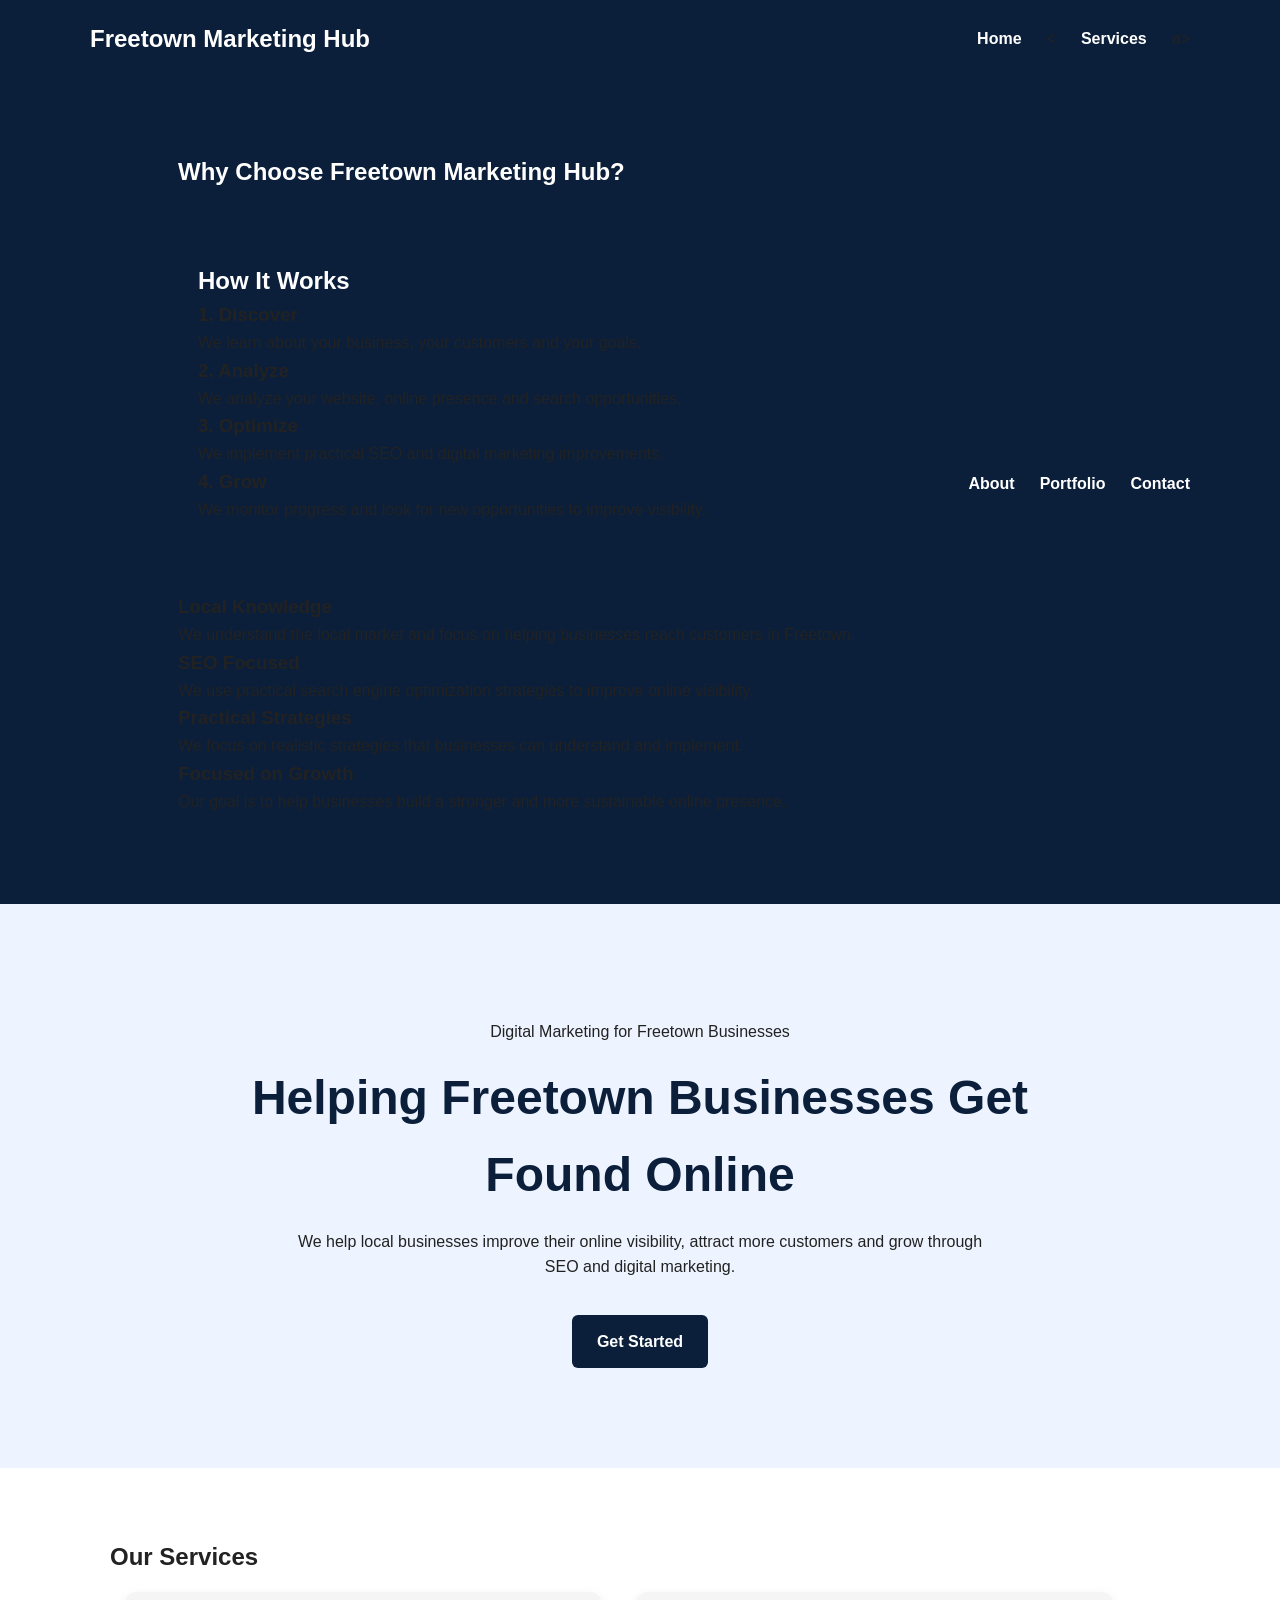
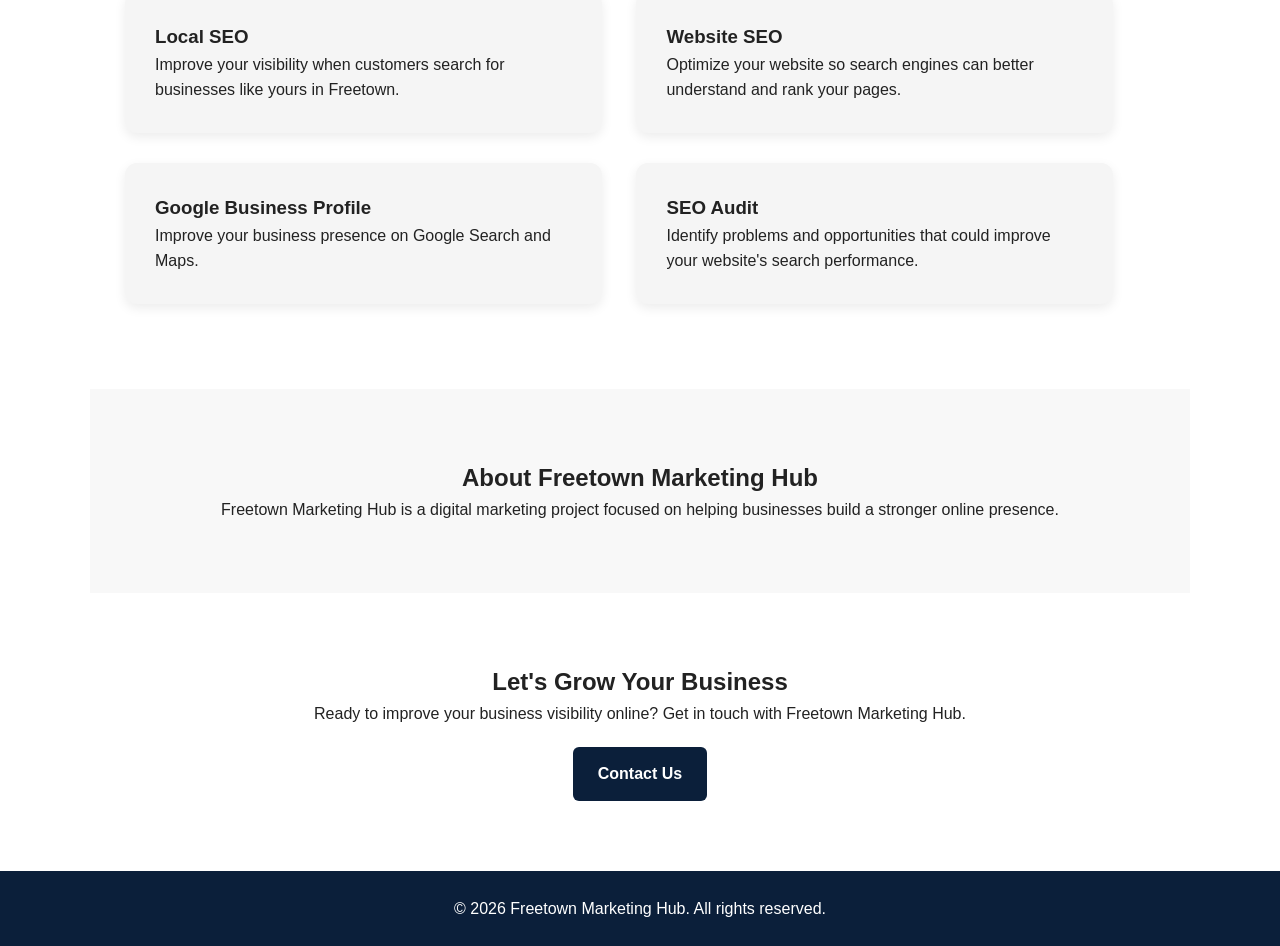
==== index.html @ ee0b2aad "Update index.html" ====
<!DOCTYPE html>
<html lang="en">
<head>
    <meta charset="UTF-8">
    <meta name="viewport" content="width=device-width, initial-scale=1.0">

    <title>Freetown Marketing Hub | Digital Marketing & SEO</title>

    <meta name="description" content="Freetown Marketing Hub helps businesses in Freetown improve their online visibility through SEO and digital marketing.">
</head>
<link rel="stylesheet" href="css/style.css">
<body>

    <!-- Navigation -->
    <header>
        <nav>
            <h2>Freetown Marketing Hub</h2>

            <a href="#home">Home</a>
            <<a href="services.html">Services</a>a>

                <section id="why choose us">

    <h2>Why Choose Freetown Marketing Hub?</h2>
<section>

    <h2>How It Works</h2>

    <article>
        <h3>1. Discover</h3>
        <p>
            We learn about your business, your customers and your goals.
        </p>
    </article>

    <article>
        <h3>2. Analyze</h3>
        <p>
            We analyze your website, online presence and search opportunities.
        </p>
    </article>

    <article>
        <h3>3. Optimize</h3>
        <p>
            We implement practical SEO and digital marketing improvements.
        </p>
    </article>

    <article>
        <h3>4. Grow</h3>
        <p>
            We monitor progress and look for new opportunities to improve visibility.
        </p>
    </article>

</section>
    <article>
        <h3>Local Knowledge</h3>
        <p>
            We understand the local market and focus on helping
            businesses reach customers in Freetown.
        </p>
    </article>

    <article>
        <h3>SEO Focused</h3>
        <p>
            We use practical search engine optimization strategies
            to improve online visibility.
        </p>
    </article>

    <article>
        <h3>Practical Strategies</h3>
        <p>
            We focus on realistic strategies that businesses
            can understand and implement.
        </p>
    </article>

    <article>
        <h3>Focused on Growth</h3>
        <p>
            Our goal is to help businesses build a stronger
            and more sustainable online presence.
        </p>
    </article>

                </section>
            <a href="about.html">About</a>
            <a href="portfolio.html">Portfolio</a>
            <a href="#contact">Contact</a>
        </nav>
    </header>


    <!-- Hero Section -->
    <main>

        <section id="home">

            <p>Digital Marketing for Freetown Businesses</p>

            <h1>Helping Freetown Businesses Get Found Online</h1>

            <p>
                We help local businesses improve their online visibility,
                attract more customers and grow through SEO and digital marketing.
            </p>

            <a href="#contact">Get Started</a>

        </section>


        <!-- Services -->
        <section id="services">

            <h2>Our Services</h2>

            <article>
                <h3>Local SEO</h3>
                <p>
                    Improve your visibility when customers search for
                    businesses like yours in Freetown.
                </p>
            </article>

            <article>
                <h3>Website SEO</h3>
                <p>
                    Optimize your website so search engines can better
                    understand and rank your pages.
                </p>
            </article>

            <article>
                <h3>Google Business Profile</h3>
                <p>
                    Improve your business presence on Google Search and Maps.
                </p>
            </article>

            <article>
                <h3>SEO Audit</h3>
                <p>
                    Identify problems and opportunities that could improve
                    your website's search performance.
                </p>
            </article>

        </section>


        <!-- About -->
        <section id="about">

            <h2>About Freetown Marketing Hub</h2>

            <p>
                Freetown Marketing Hub is a digital marketing project
                focused on helping businesses build a stronger online presence.
            </p>

        </section>


        <!-- Contact -->
        <section id="contact">

            <h2>Let's Grow Your Business</h2>

            <p>
                Ready to improve your business visibility online?
                Get in touch with Freetown Marketing Hub.
            </p>

            <a href="mailto:your@email.com">Contact Us</a>

        </section>

    </main>


    <!-- Footer -->
    <footer>

        <p>
            © 2026 Freetown Marketing Hub. All rights reserved.
        </p>

    </footer>

</body>
                </html>
---- css/style.css ----
* {
    margin: 0;
    padding: 0;
    box-sizing: border-box;
}

body {
    font-family: Arial, sans-serif;
    line-height: 1.6;
    color: #222;
    background: #ffffff;
}

header {
    background: #0b1f3a;
    padding: 20px;
}

nav {
    max-width: 1100px;
    margin: auto;
    display: flex;
    align-items: center;
    gap: 25px;
    flex-wrap: wrap;
}

nav h2 {
    color: #ffffff;
    margin-right: auto;
}

nav a {
    color: #ffffff;
    text-decoration: none;
    font-weight: bold;
}

nav a:hover {
    text-decoration: underline;
}

section {
    max-width: 1100px;
    margin: auto;
    padding: 70px 20px;
}

#home {
    background: #eef4ff;
    max-width: none;
    text-align: center;
    padding: 100px 20px;
}

#home h1 {
    max-width: 800px;
    margin: 15px auto;
    font-size: 48px;
    color: #0b1f3a;
}

#home p {
    max-width: 700px;
    margin: 15px auto;
}

#home a,
#contact a {
    display: inline-block;
    margin-top: 20px;
    padding: 14px 25px;
    background: #0b1f3a;
    color: #ffffff;
    text-decoration: none;
    border-radius: 6px;
    font-weight: bold;
}

#services article {
    display: inline-block;
    vertical-align: top;
    width: 45%;
    margin: 15px;
    padding: 30px;
    background: #f5f5f5;
    border-radius: 12px;
    text-align: left;
    box-shadow: 0 4px 12px rgba(0, 0, 0, 0.08);
    transition: transform 0.2s ease;
}

#services article:hover {
    transform: translateY(-5px);
}

#about {
    background: #f8f8f8;
    text-align: center;
}

#contact {
    text-align: center;
}

footer {
    background: #0b1f3a;
    color: #ffffff;
    text-align: center;
    padding: 25px;
}

@media (max-width: 700px) {

    nav {
        flex-direction: column;
    }

    nav h2 {
        margin-right: 0;
    }

    #home h1 {
        font-size: 36px;
    }

    #services article {
        width: 100%;
        margin: 10px 0;
    }
  }
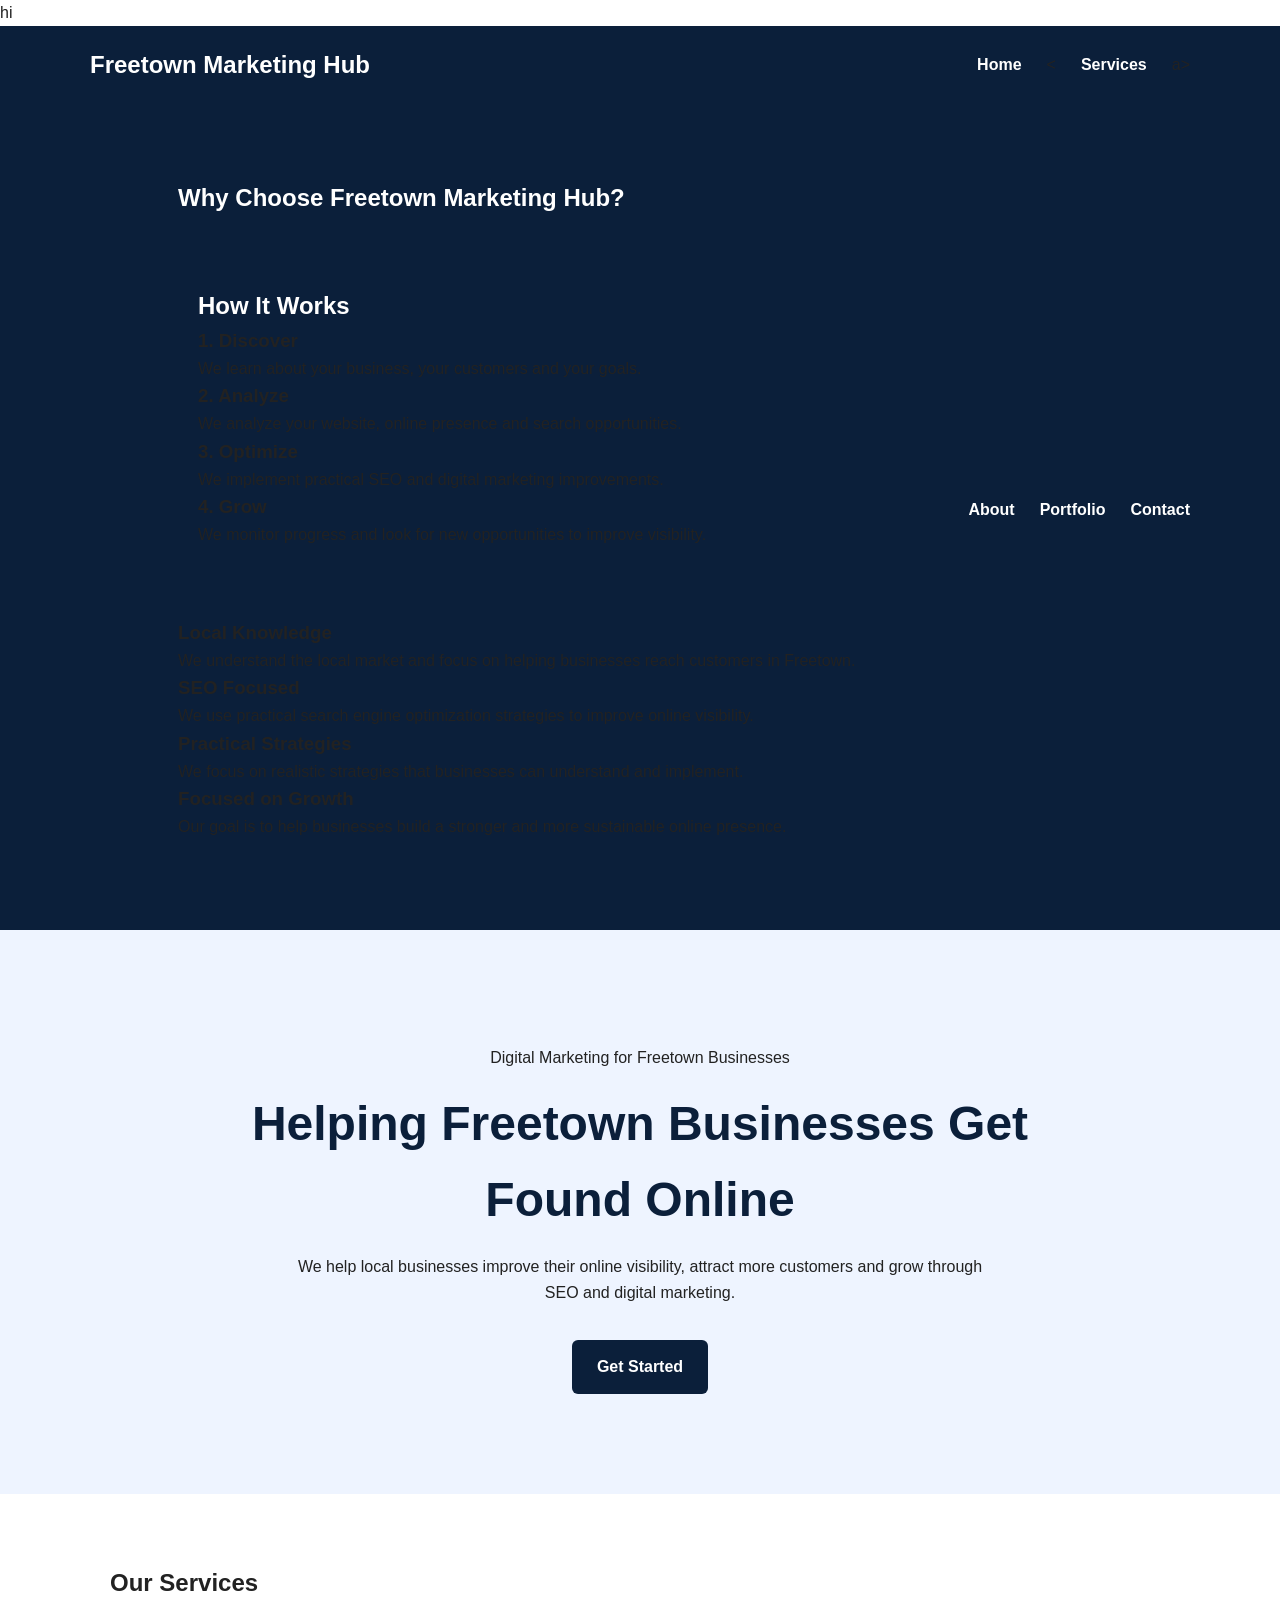
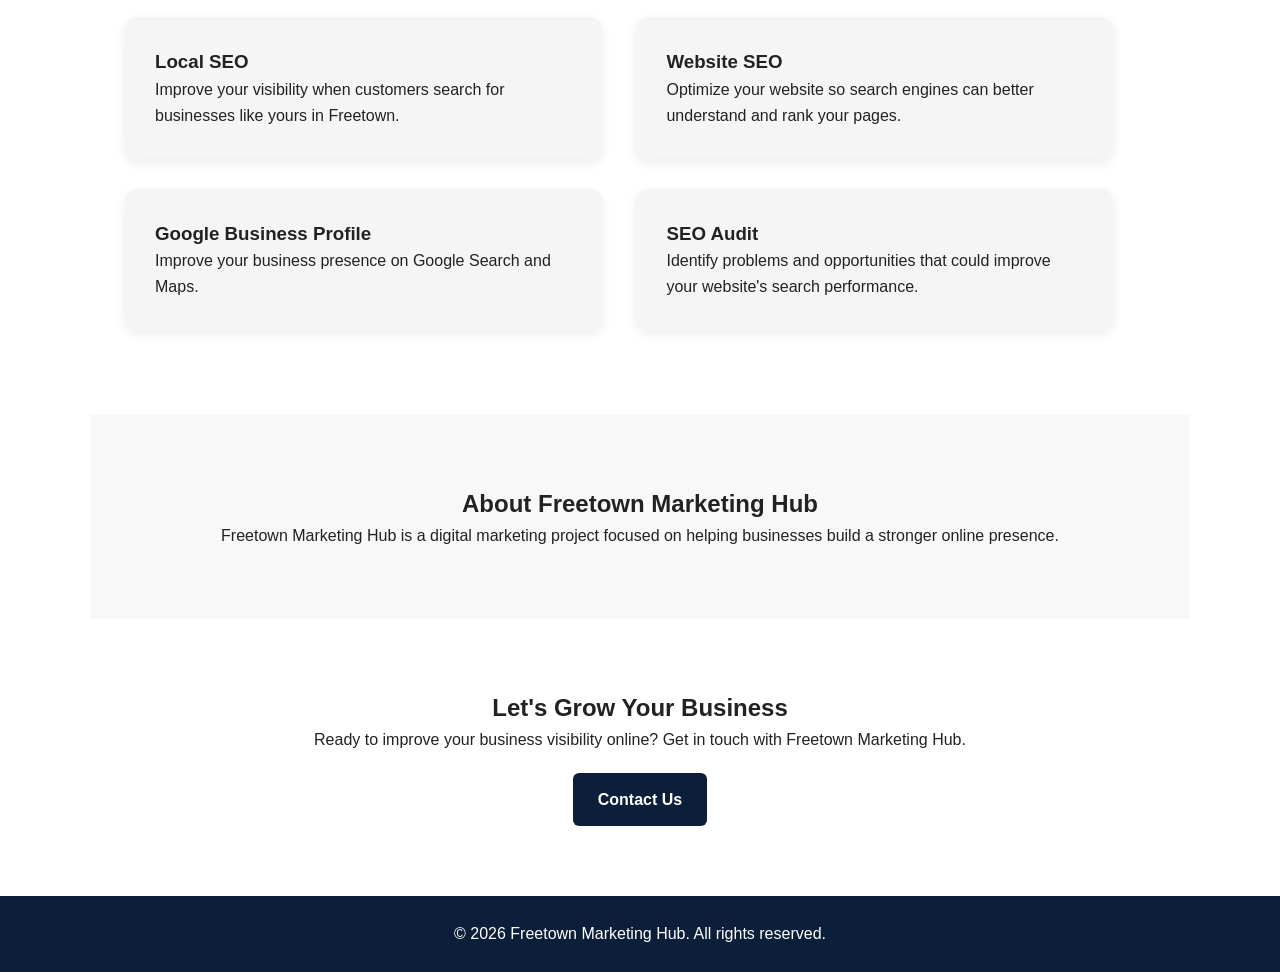
==== commit 0cd8c633: "Update index.html" ====
--- a/index.html
+++ b/index.html
@@ -1,4 +1,4 @@
-<!DOCTYPE html>
+hi<!DOCTYPE html>
 <html lang="en">
 <head>
     <meta charset="UTF-8">
@@ -22,7 +22,7 @@
                 <section id="why choose us">
 
     <h2>Why Choose Freetown Marketing Hub?</h2>
-<section>
+<section id="how it works">
 
     <h2>How It Works</h2>
 
@@ -90,7 +90,7 @@
                 </section>
             <a href="about.html">About</a>
             <a href="portfolio.html">Portfolio</a>
-            <a href="#contact">Contact</a>
+            <a href="contact.html">Contact</a>
         </nav>
     </header>
 
--- a/css/style.css
+++ b/css/style.css
@@ -110,7 +110,7 @@
     padding: 25px;
 }
 
-@media (max-width: 700px) {
+ @media (max-width: 700px) {
 
     nav {
         flex-direction: column;
@@ -128,4 +128,35 @@
         width: 100%;
         margin: 10px 0;
     }
+
+    #process article {
+        width: 100%;
+        margin: 10px 0;
+    }
+
+#process article {
+    display: inline-block;
+    vertical-align: top;
+    width: 21%;
+    margin: 1%;
+    padding: 25px;
+    background: #ffffff;
+    border-radius: 12px;
+    text-align: left;
+    box-shadow: 0 4px 12px rgba(0, 0, 0, 0.08);
+}
+
+#process article h3 {
+    color: #0b1f3a;
+    margin-bottom: 10px;
+}
+
+    #home h1 {
+        font-size: 36px;
+    }
+
+    #services article {
+        width: 100%;
+        margin: 10px 0;
+    }
   }
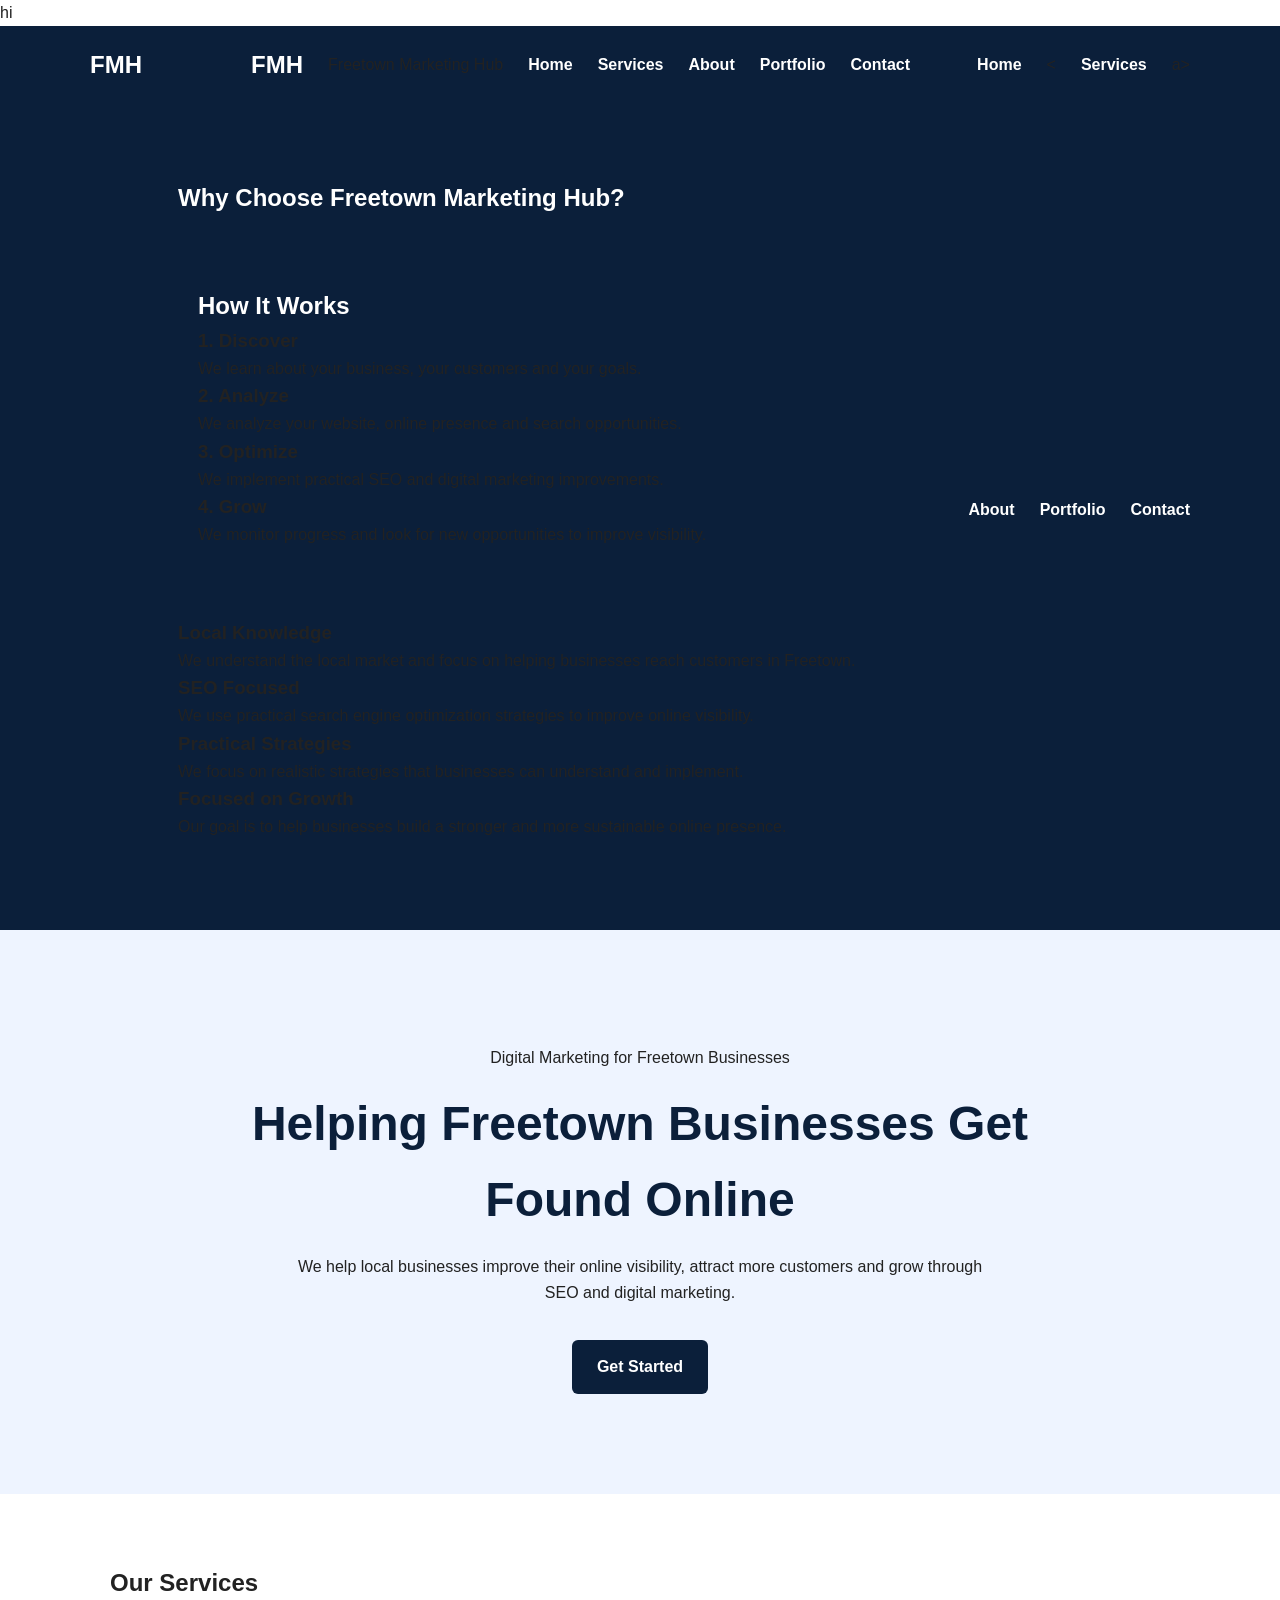
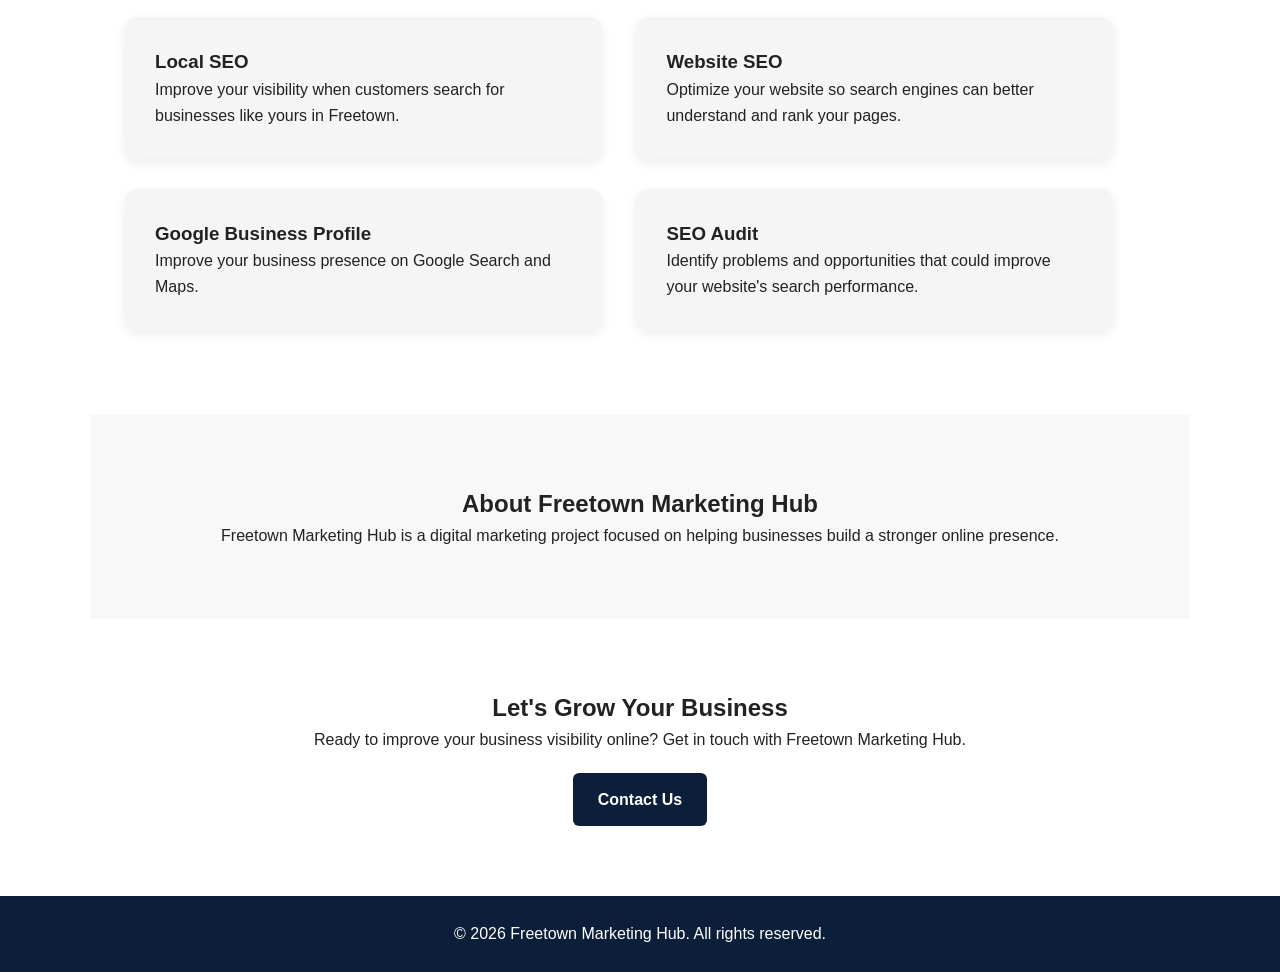
==== commit 492cf732: "Update index.html" ====
--- a/index.html
+++ b/index.html
@@ -14,7 +14,18 @@
     <!-- Navigation -->
     <header>
         <nav>
-            <h2>Freetown Marketing Hub</h2>
+            <h2 class="logo">FMH</h2>
+<nav>
+    <h2 class="logo">FMH</h2>
+
+    <span class="brand-name">Freetown Marketing Hub</span>
+
+    <a href="index.html">Home</a>
+    <a href="services.html">Services</a>
+    <a href="about.html">About</a>
+    <a href="portfolio.html">Portfolio</a>
+    <a href="contact.html">Contact</a>
+</nav>
 
             <a href="#home">Home</a>
             <<a href="services.html">Services</a>a>
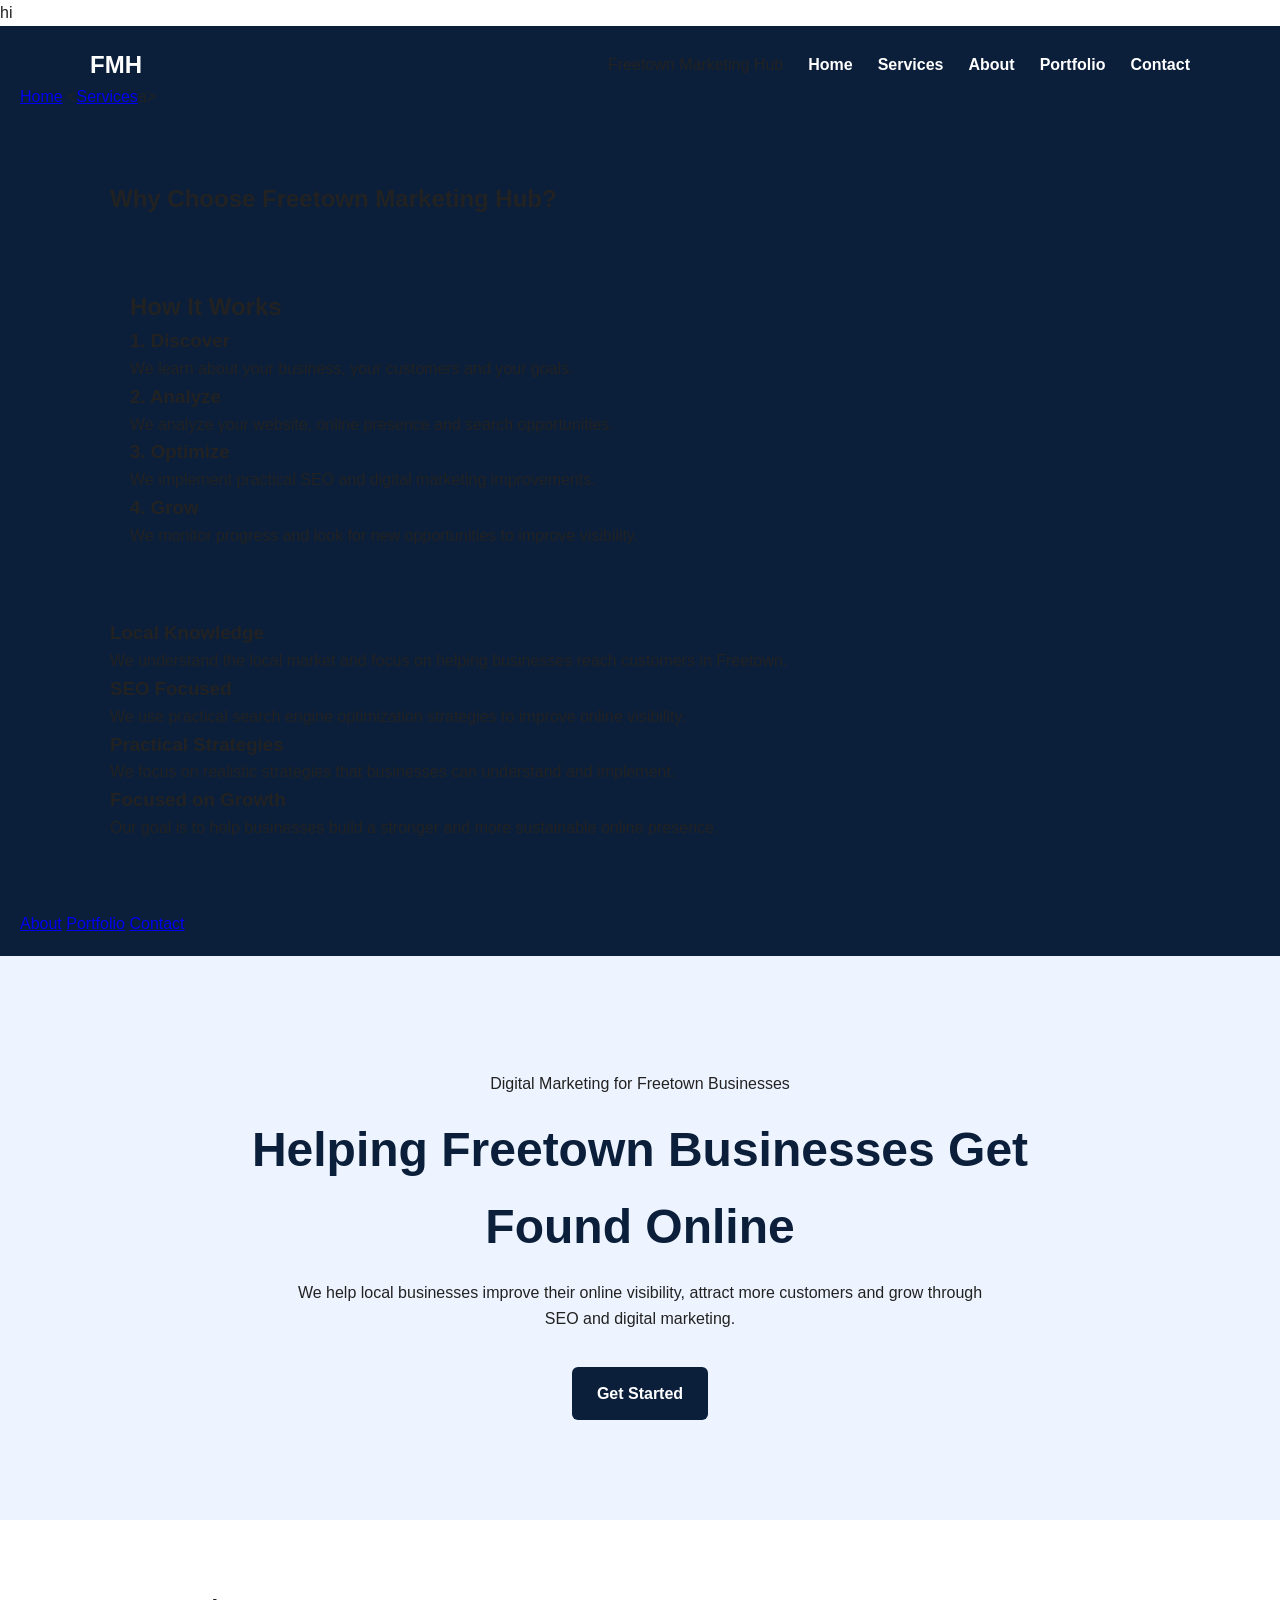
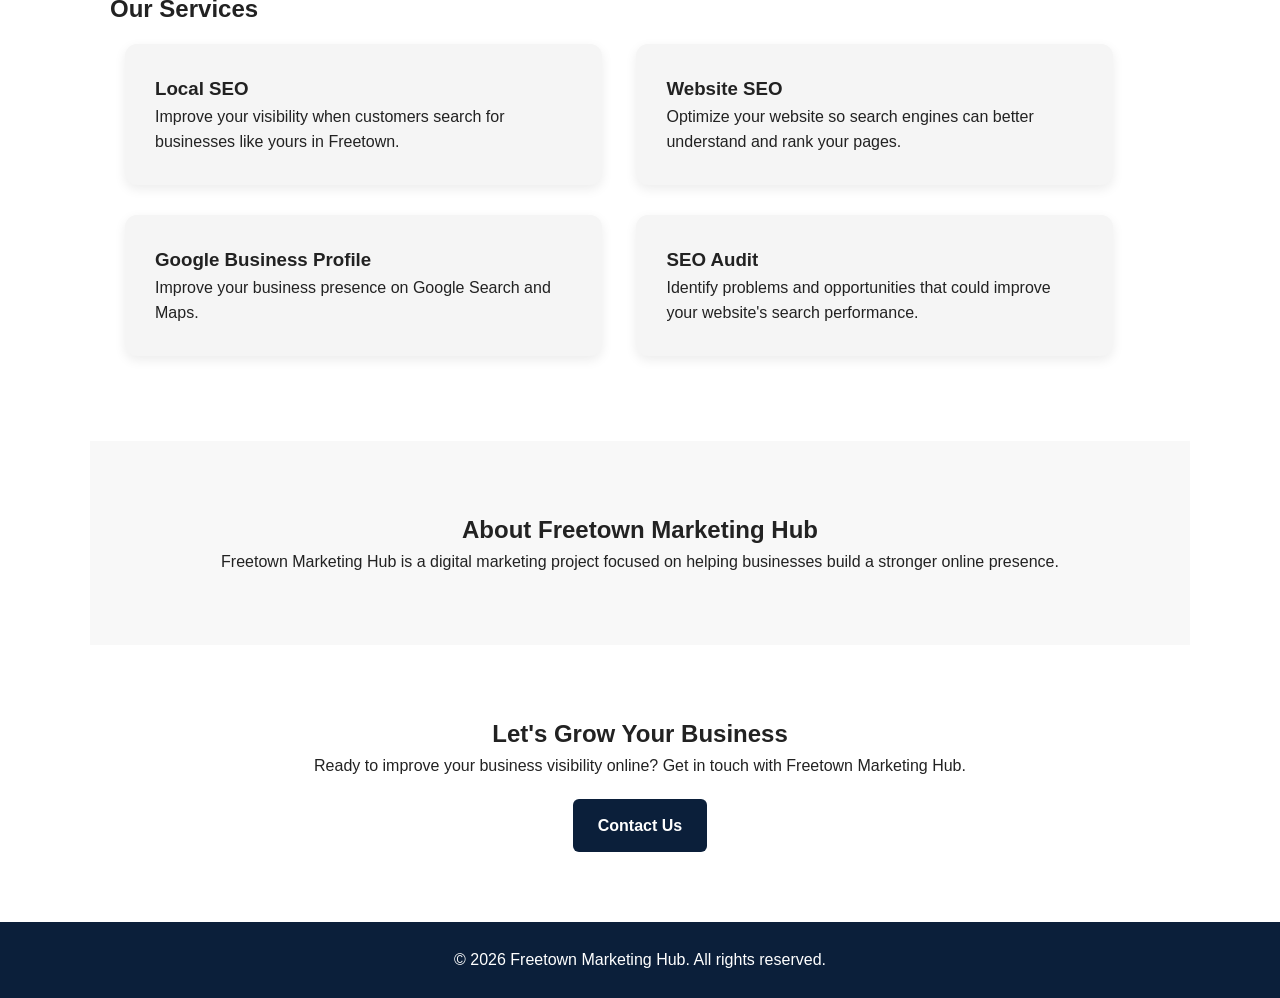
==== commit e6f8f19e: "Update index.html" ====
--- a/index.html
+++ b/index.html
@@ -14,8 +14,6 @@
     <!-- Navigation -->
     <header>
         <nav>
-            <h2 class="logo">FMH</h2>
-<nav>
     <h2 class="logo">FMH</h2>
 
     <span class="brand-name">Freetown Marketing Hub</span>
--- a/css/style.css
+++ b/css/style.css
@@ -159,4 +159,14 @@
         width: 100%;
         margin: 10px 0;
     }
-  }
+     .logo {
+    font-size: 28px;
+    letter-spacing: 2px;
+    color: #ffffff;
+}
+
+.brand-name {
+    color: #ffffff;
+    font-weight: bold;
+    margin-right: auto;
+}
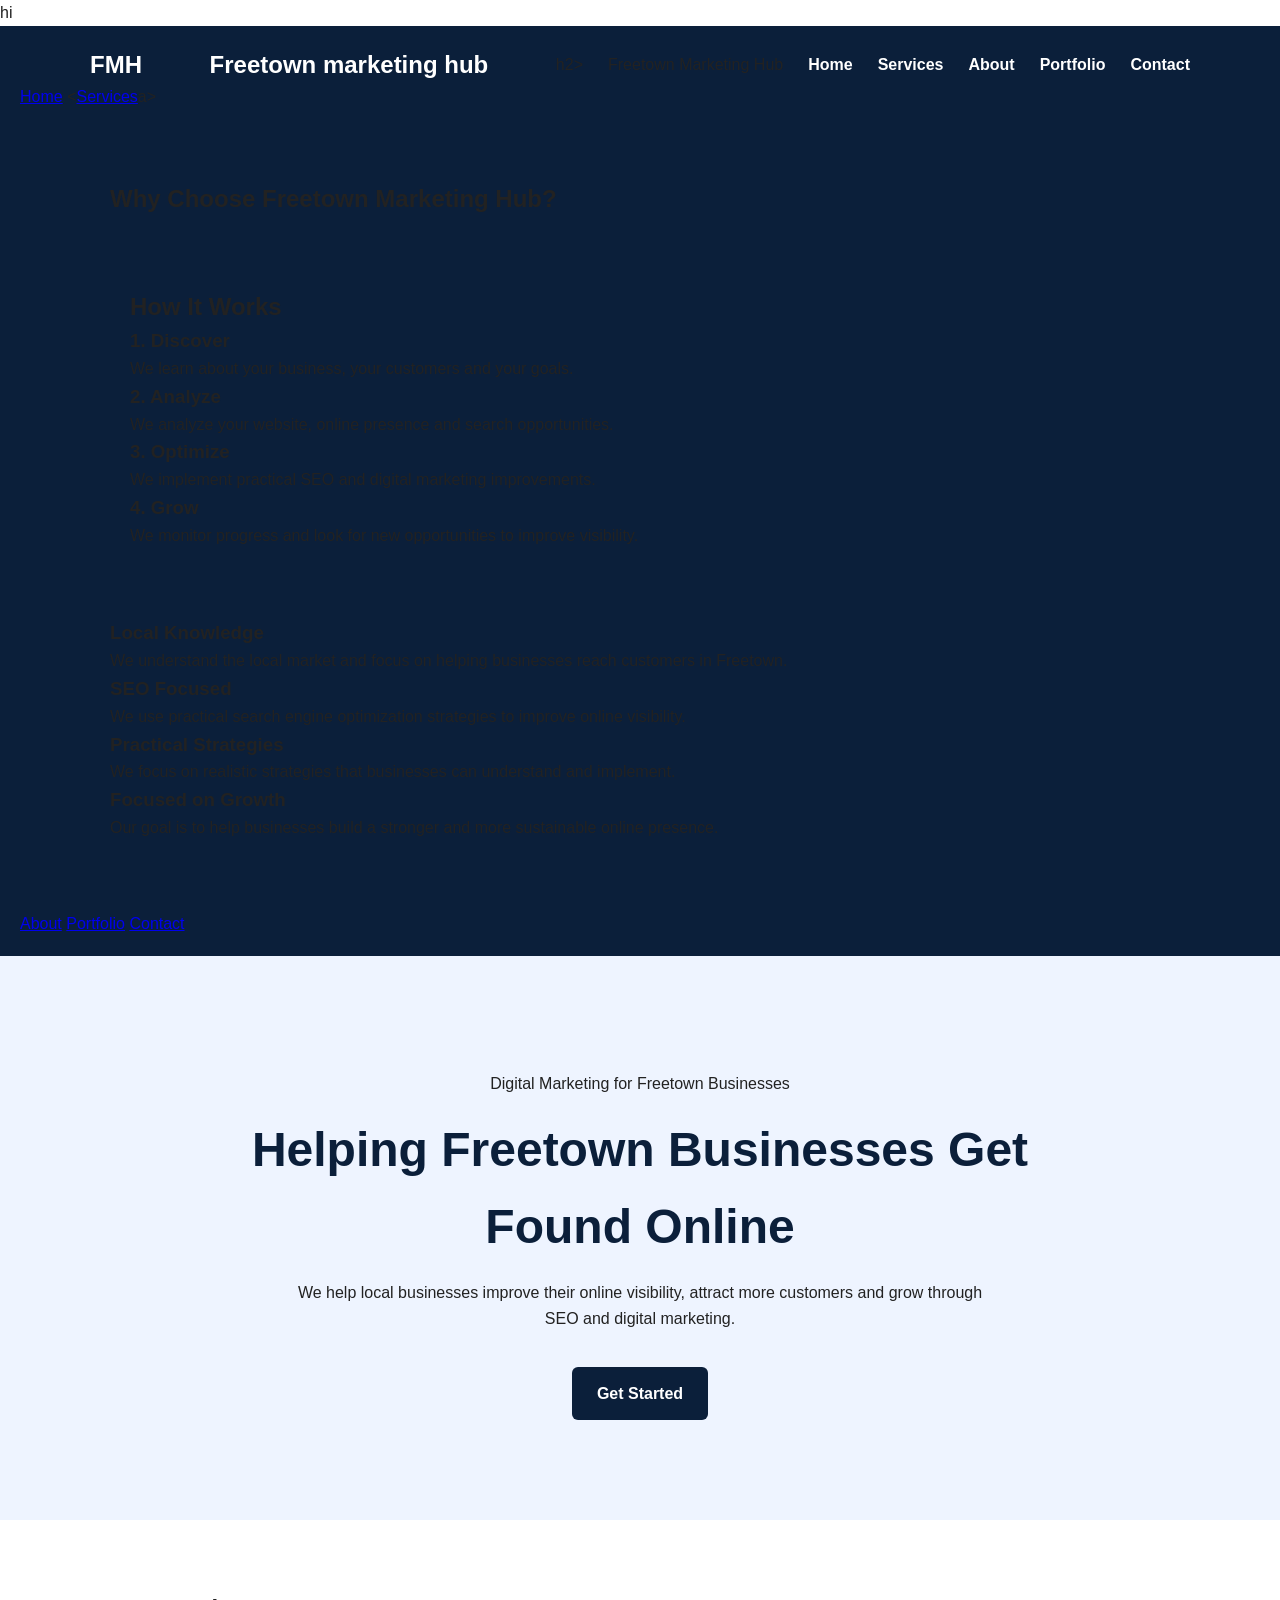
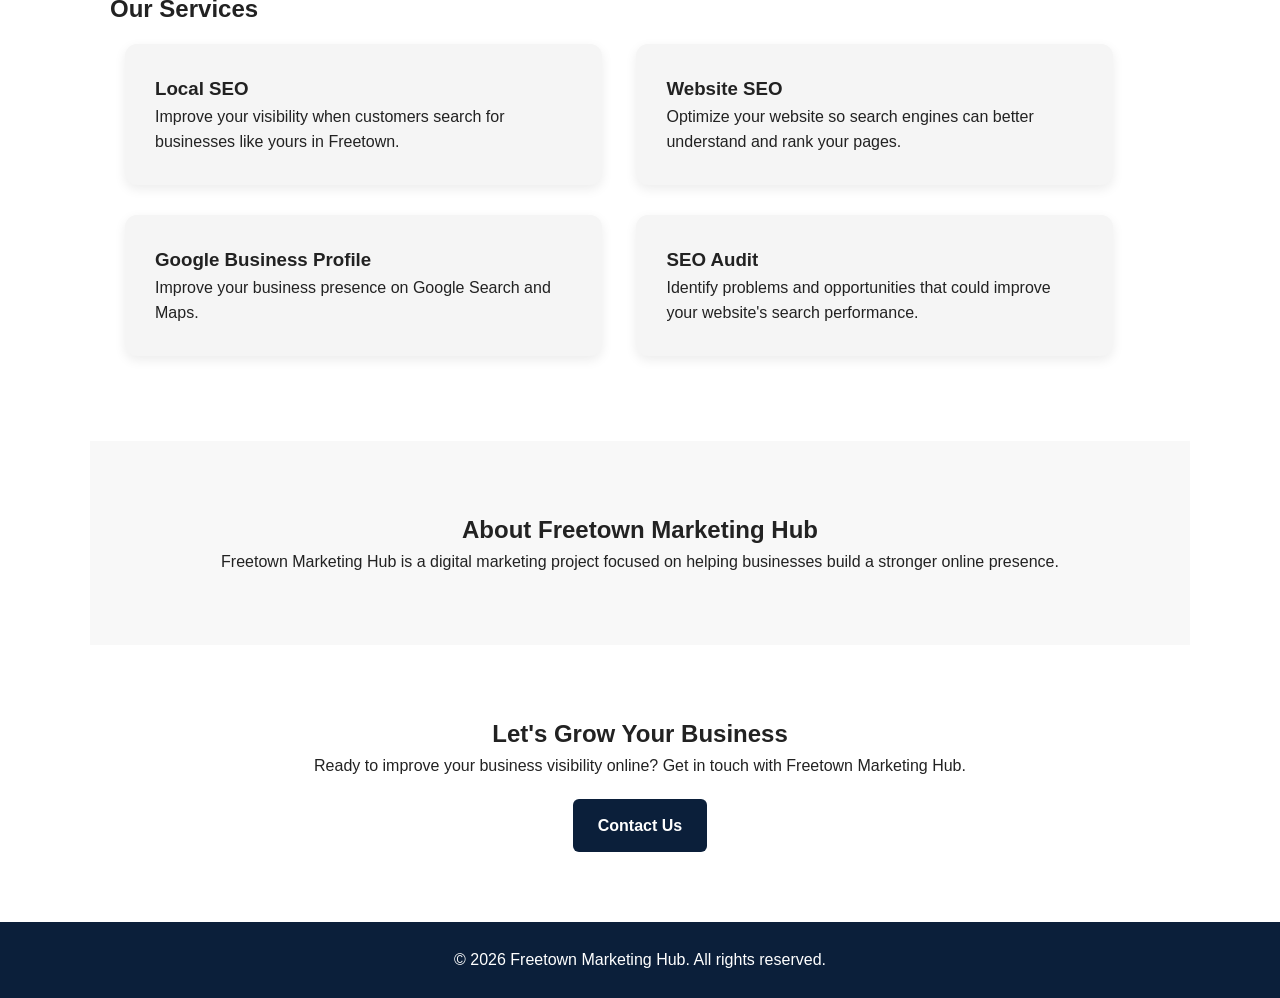
==== commit ebd14ffa: "Update index.html" ====
--- a/index.html
+++ b/index.html
@@ -15,6 +15,7 @@
     <header>
         <nav>
     <h2 class="logo">FMH</h2>
+            <h2 class="logo">Freetown marketing hub</h2>h2>
 
     <span class="brand-name">Freetown Marketing Hub</span>
 
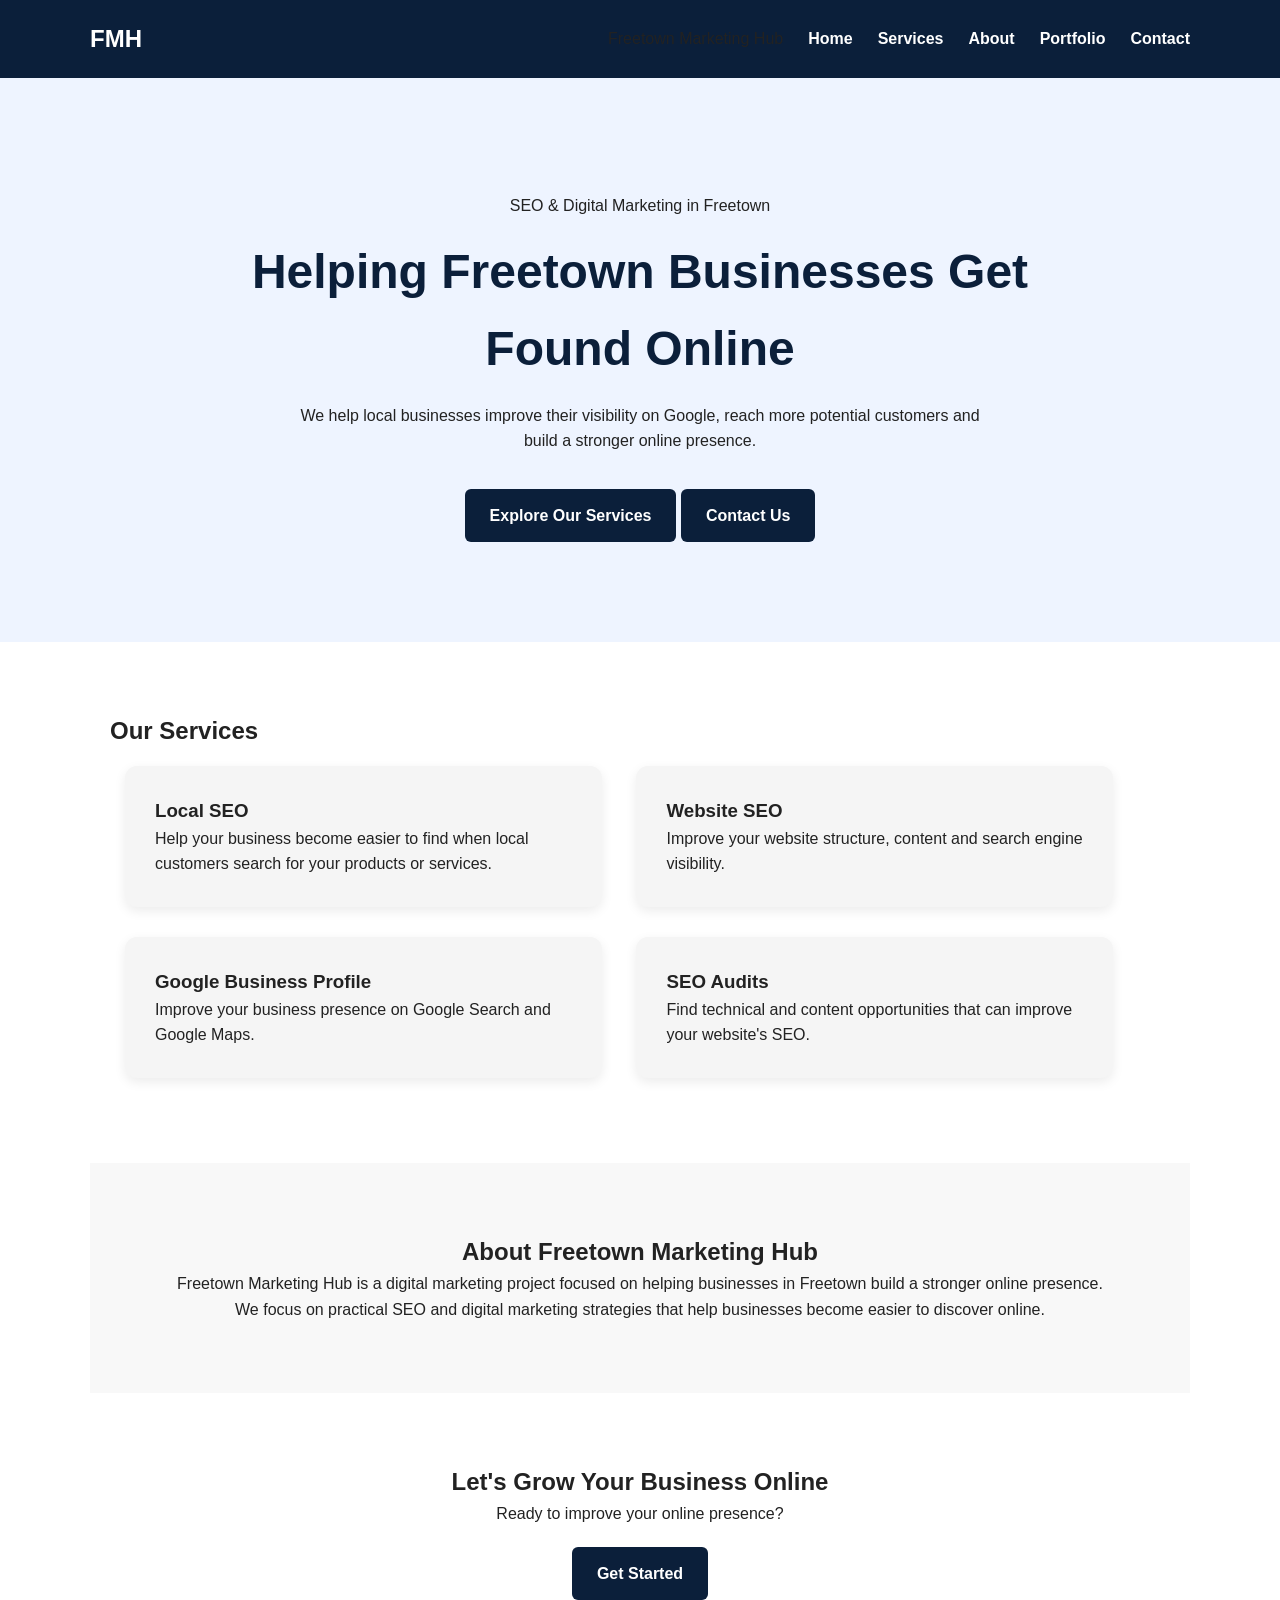
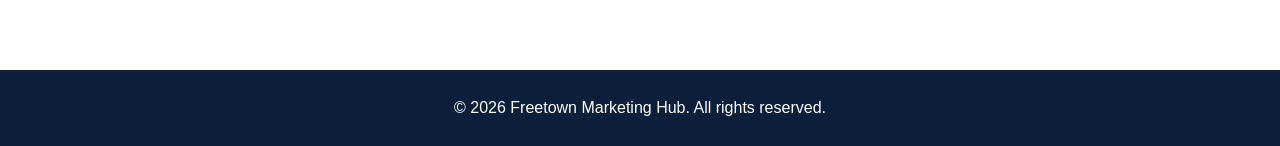
==== commit 3e523268: "Update index.html" ====
--- a/index.html
+++ b/index.html
@@ -1,199 +1,173 @@
-hi<!DOCTYPE html>
+<!DOCTYPE html>
 <html lang="en">
+
 <head>
+
     <meta charset="UTF-8">
+
     <meta name="viewport" content="width=device-width, initial-scale=1.0">
 
-    <title>Freetown Marketing Hub | Digital Marketing & SEO</title>
+    <title>Freetown Marketing Hub | SEO & Digital Marketing</title>
 
     <meta name="description" content="Freetown Marketing Hub helps businesses in Freetown improve their online visibility through SEO and digital marketing.">
+
+    <link rel="stylesheet" href="css/style.css">
+
 </head>
-<link rel="stylesheet" href="css/style.css">
+
+
 <body>
 
-    <!-- Navigation -->
+    <!-- NAVIGATION -->
+
     <header>
+
         <nav>
-    <h2 class="logo">FMH</h2>
-            <h2 class="logo">Freetown marketing hub</h2>h2>
 
-    <span class="brand-name">Freetown Marketing Hub</span>
+            <h2>FMH</h2>
 
-    <a href="index.html">Home</a>
-    <a href="services.html">Services</a>
-    <a href="about.html">About</a>
-    <a href="portfolio.html">Portfolio</a>
-    <a href="contact.html">Contact</a>
-</nav>
+            <span>Freetown Marketing Hub</span>
 
-            <a href="#home">Home</a>
-            <<a href="services.html">Services</a>a>
+            <a href="index.html">Home</a>
 
-                <section id="why choose us">
+            <a href="services.html">Services</a>
 
-    <h2>Why Choose Freetown Marketing Hub?</h2>
-<section id="how it works">
+            <a href="about.html">About</a>
 
-    <h2>How It Works</h2>
+            <a href="portfolio.html">Portfolio</a>
 
-    <article>
-        <h3>1. Discover</h3>
-        <p>
-            We learn about your business, your customers and your goals.
-        </p>
-    </article>
+            <a href="contact.html">Contact</a>
 
-    <article>
-        <h3>2. Analyze</h3>
-        <p>
-            We analyze your website, online presence and search opportunities.
-        </p>
-    </article>
+        </nav>
 
-    <article>
-        <h3>3. Optimize</h3>
-        <p>
-            We implement practical SEO and digital marketing improvements.
-        </p>
-    </article>
-
-    <article>
-        <h3>4. Grow</h3>
-        <p>
-            We monitor progress and look for new opportunities to improve visibility.
-        </p>
-    </article>
-
-</section>
-    <article>
-        <h3>Local Knowledge</h3>
-        <p>
-            We understand the local market and focus on helping
-            businesses reach customers in Freetown.
-        </p>
-    </article>
-
-    <article>
-        <h3>SEO Focused</h3>
-        <p>
-            We use practical search engine optimization strategies
-            to improve online visibility.
-        </p>
-    </article>
-
-    <article>
-        <h3>Practical Strategies</h3>
-        <p>
-            We focus on realistic strategies that businesses
-            can understand and implement.
-        </p>
-    </article>
-
-    <article>
-        <h3>Focused on Growth</h3>
-        <p>
-            Our goal is to help businesses build a stronger
-            and more sustainable online presence.
-        </p>
-    </article>
-
-                </section>
-            <a href="about.html">About</a>
-            <a href="portfolio.html">Portfolio</a>
-            <a href="contact.html">Contact</a>
-        </nav>
     </header>
 
 
-    <!-- Hero Section -->
     <main>
+
+        <!-- HERO -->
 
         <section id="home">
 
-            <p>Digital Marketing for Freetown Businesses</p>
+            <p>SEO & Digital Marketing in Freetown</p>
 
-            <h1>Helping Freetown Businesses Get Found Online</h1>
+            <h1>
+                Helping Freetown Businesses Get Found Online
+            </h1>
 
             <p>
-                We help local businesses improve their online visibility,
-                attract more customers and grow through SEO and digital marketing.
+                We help local businesses improve their visibility on Google,
+                reach more potential customers and build a stronger online presence.
             </p>
 
-            <a href="#contact">Get Started</a>
+            <a href="services.html">
+                Explore Our Services
+            </a>
+
+            <a href="contact.html">
+                Contact Us
+            </a>
 
         </section>
 
 
-        <!-- Services -->
+        <!-- SERVICES -->
+
         <section id="services">
 
             <h2>Our Services</h2>
 
             <article>
+
                 <h3>Local SEO</h3>
+
                 <p>
-                    Improve your visibility when customers search for
-                    businesses like yours in Freetown.
+                    Help your business become easier to find when local
+                    customers search for your products or services.
                 </p>
+
             </article>
 
+
             <article>
+
                 <h3>Website SEO</h3>
+
                 <p>
-                    Optimize your website so search engines can better
-                    understand and rank your pages.
+                    Improve your website structure, content and search
+                    engine visibility.
                 </p>
+
             </article>
 
+
             <article>
+
                 <h3>Google Business Profile</h3>
+
                 <p>
-                    Improve your business presence on Google Search and Maps.
+                    Improve your business presence on Google Search
+                    and Google Maps.
                 </p>
+
             </article>
 
+
             <article>
-                <h3>SEO Audit</h3>
+
+                <h3>SEO Audits</h3>
+
                 <p>
-                    Identify problems and opportunities that could improve
-                    your website's search performance.
+                    Find technical and content opportunities that
+                    can improve your website's SEO.
                 </p>
+
             </article>
 
         </section>
 
 
-        <!-- About -->
+        <!-- ABOUT -->
+
         <section id="about">
 
             <h2>About Freetown Marketing Hub</h2>
 
             <p>
                 Freetown Marketing Hub is a digital marketing project
-                focused on helping businesses build a stronger online presence.
+                focused on helping businesses in Freetown build a stronger
+                online presence.
+            </p>
+
+            <p>
+                We focus on practical SEO and digital marketing strategies
+                that help businesses become easier to discover online.
             </p>
 
         </section>
 
 
-        <!-- Contact -->
+        <!-- CONTACT -->
+
         <section id="contact">
 
-            <h2>Let's Grow Your Business</h2>
+            <h2>Let's Grow Your Business Online</h2>
 
             <p>
-                Ready to improve your business visibility online?
-                Get in touch with Freetown Marketing Hub.
+                Ready to improve your online presence?
             </p>
 
-            <a href="mailto:your@email.com">Contact Us</a>
+            <a href="contact.html">
+                Get Started
+            </a>
 
         </section>
 
     </main>
 
 
-    <!-- Footer -->
+    <!-- FOOTER -->
+
     <footer>
 
         <p>
@@ -202,5 +176,7 @@
 
     </footer>
 
+
 </body>
-                </html>
+
+</html>
